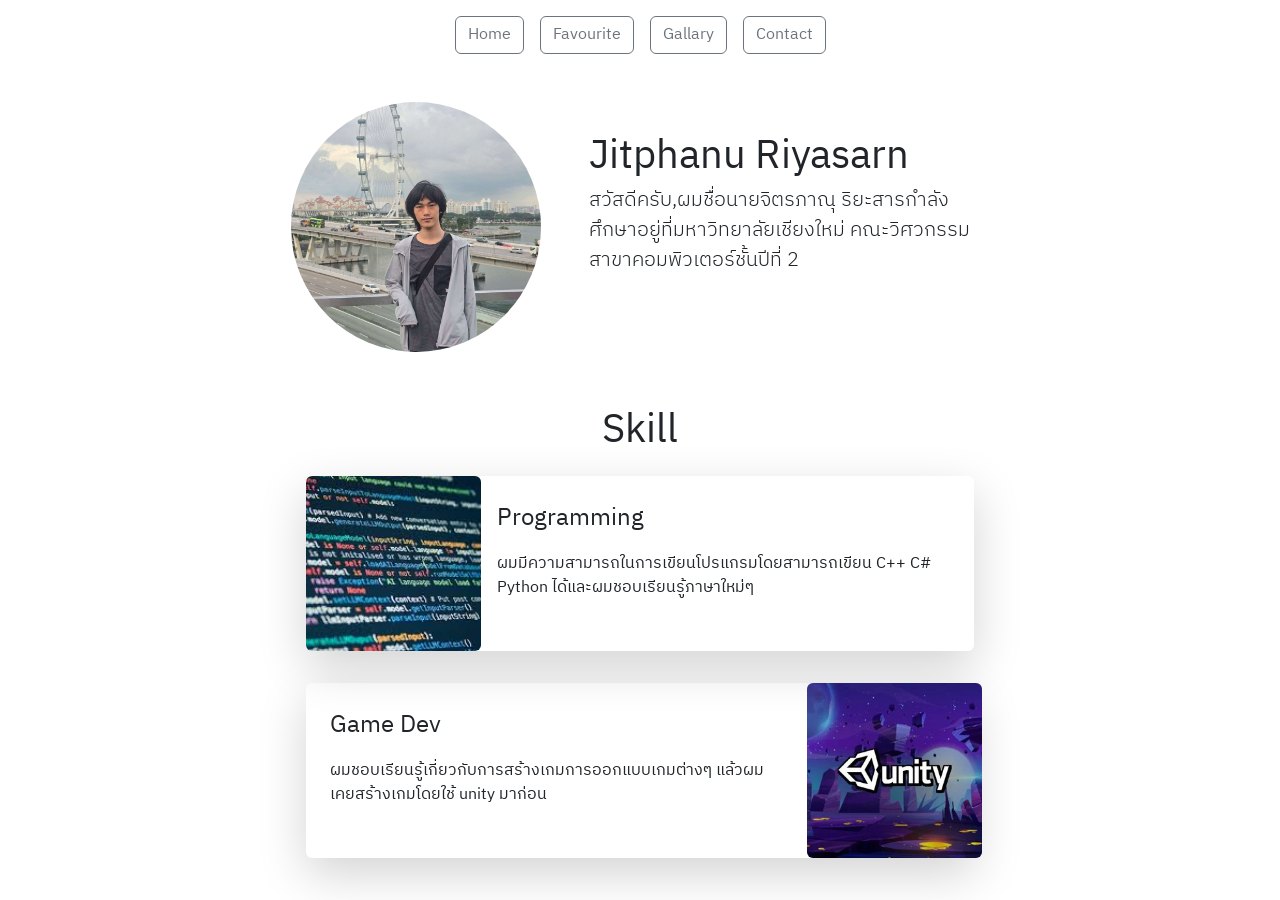
==== index.html @ a458011f "edit2" ====
<!doctype html>
<html lang="en">
  <head>
    <meta charset="UTF-8" />
    <meta name="viewport" content="width=device-width, initial-scale=1.0" />
    <link
      href="https://cdn.jsdelivr.net/npm/bootstrap@5.3.8/dist/css/bootstrap.min.css"
      rel="stylesheet"
      integrity="sha384-sRIl4kxILFvY47J16cr9ZwB07vP4J8+LH7qKQnuqkuIAvNWLzeN8tE5YBujZqJLB"
      crossorigin="anonymous"
    />
    <link rel="preconnect" href="https://fonts.googleapis.com" />
    <link rel="preconnect" href="https://fonts.gstatic.com" crossorigin />
    <link
      href="https://fonts.googleapis.com/css2?family=Google+Sans:ital,opsz,wght@0,17..18,400..700;1,17..18,400..700&family=IBM+Plex+Sans+Thai:wght@100;200;300;400;500;600;700&family=Noto+Sans:ital,wght@0,100..900;1,100..900&family=Roboto:ital,wght@0,100..900;1,100..900&family=Rubik:ital,wght@0,300..900;1,300..900&display=swap"
      rel="stylesheet"
    />
    <link rel="stylesheet" href="style.css" />
    <title>My Portfolio</title>
  </head>
  <body>
    <div class="d-flex justify-content-center gap-3 fs-4 m-3 fontthai">
      <a href="index.html" class="btn btn-outline-secondary">Home</a>
      <a href="favorites.html" class="btn btn-outline-secondary">Favourite</a>
      <a href="gallary.html" class="btn btn-outline-secondary">Gallary</a>
      <a href="contact.html" class="btn btn-outline-secondary">Contact</a>
    </div>
    <div
      class="d-flex mx-auto my-5 justify-content-center gap-5 flex-wrap fontthai"
    >
      <img
        src="img/myself.jpg"
        class="rounded-circle"
        style="width: 250px; height: 250px; object-fit: cover"
      />
      <div class="mt-4" style="width: 400px;">
        <div class="d-block fs-1">Jitphanu Riyasarn</div>
        <div class="d-none d-sm-block fs-5 fw-light">
          สวัสดีครับ,ผมชื่อนายจิตรภาณุ
          ริยะสารกำลังศึกษาอยู่ที่มหาวิทยาลัยเชียงใหม่ คณะวิศวกรรม
          สาขาคอมพิวเตอร์ชั้นปีที่ 2
        </div>
      </div>
    </div>
    <div class="text-center fs-1 fontthai">Skill</div>
    <div class="mx-auto p-3 fontthai" style="max-width: 700px">
      <div class="shadow-lg rounded row g-0">
        <div class="col-sm-3 d-none d-sm-block">
          <img
            src="img/code.jpg"
            style="width: 175px; height: 175px; object-fit: cover"
            class="rounded"
          />
        </div>
        <div class="col-sm-9 p-4">
          <p class="fs-4">Programming</p>
          <p class="fs-6">ผมมีความสามารถในการเขียนโปรแกรมโดยสามารถเขียน C++ C# Python ได้และผมชอบเรียนรู้ภาษาใหม่ๆ</p>
        </div>
      </div>
    </div>
    <div class="mx-auto p-3 fontthai" style="max-width: 700px">
      <div class="shadow-lg rounded row g-0">
        <div class="col-sm-9 p-4">
          <p class="fs-4">Game Dev</p>
          <p class="fs-6">ผมชอบเรียนรู้เกี่ยวกับการสร้างเกมการออกแบบเกมต่างๆ แล้วผมเคยสร้างเกมโดยใช้ unity มาก่อน</p>
        </div>
        <div class="col-sm-3 d-none d-sm-block text-end">
          <img
            src="img/unity.webp"
            style="width: 175px; height: 175px; object-fit: cover"
            class="rounded"
          />
        </div>
      </div>
    </div>
  </body>
</html>
---- style.css ----
.fontthai {
  font-family: "IBM Plex Sans Thai", sans-serif;
  font-weight: 400;
  font-style: normal;
}
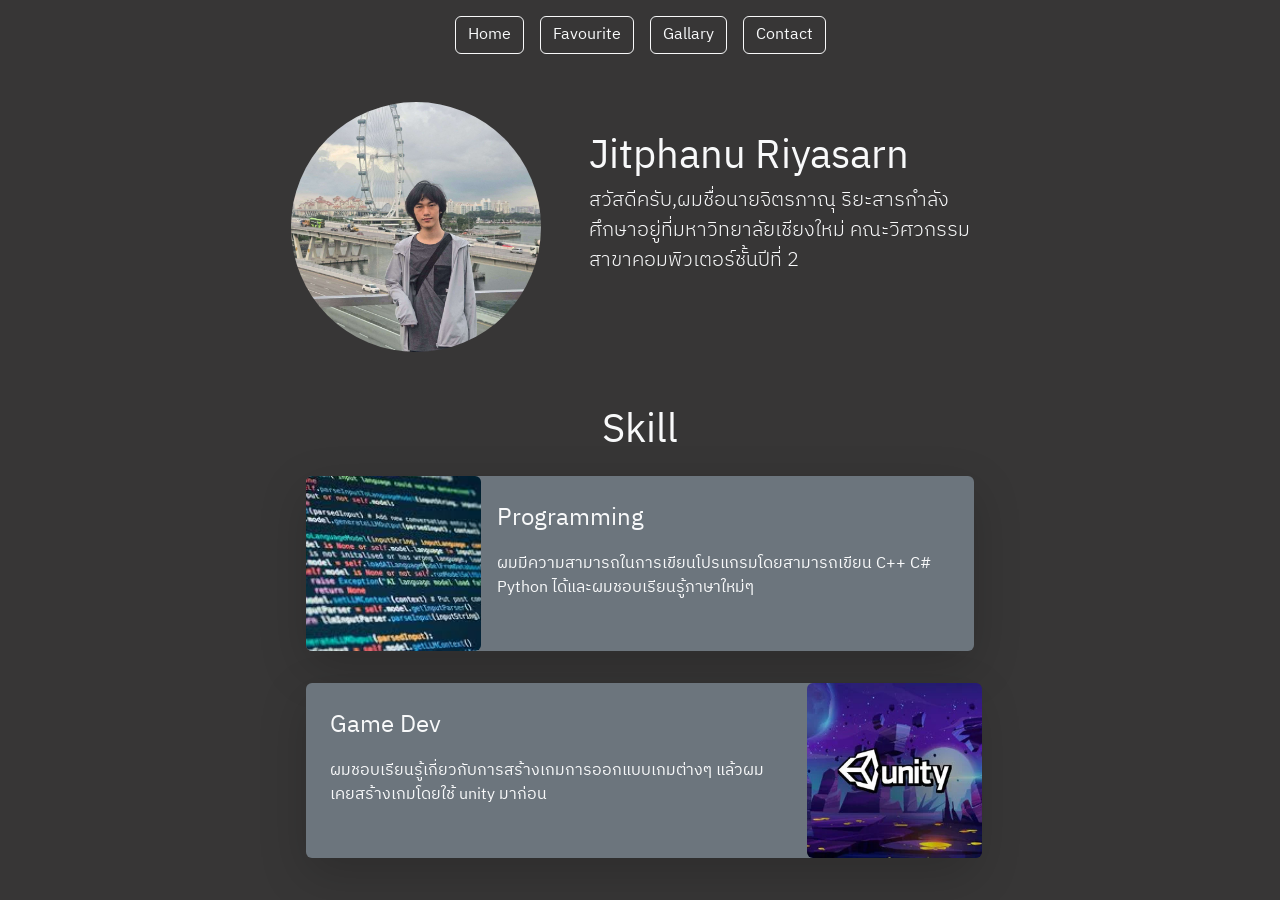
==== commit 2ce1156c: "update colors" ====
--- a/index.html
+++ b/index.html
@@ -18,12 +18,12 @@
     <link rel="stylesheet" href="style.css" />
     <title>My Portfolio</title>
   </head>
-  <body>
+  <body style="background-color: rgb(55, 54, 54);" class=" text-light">
     <div class="d-flex justify-content-center gap-3 fs-4 m-3 fontthai">
-      <a href="index.html" class="btn btn-outline-secondary">Home</a>
-      <a href="favorites.html" class="btn btn-outline-secondary">Favourite</a>
-      <a href="gallary.html" class="btn btn-outline-secondary">Gallary</a>
-      <a href="contact.html" class="btn btn-outline-secondary">Contact</a>
+      <a href="index.html" class="btn btn-outline-light">Home</a>
+      <a href="favorites.html" class="btn btn-outline-light">Favourite</a>
+      <a href="gallary.html" class="btn btn-outline-light">Gallary</a>
+      <a href="contact.html" class="btn btn-outline-light">Contact</a>
     </div>
     <div
       class="d-flex mx-auto my-5 justify-content-center gap-5 flex-wrap fontthai"
@@ -43,8 +43,8 @@
       </div>
     </div>
     <div class="text-center fs-1 fontthai">Skill</div>
-    <div class="mx-auto p-3 fontthai" style="max-width: 700px">
-      <div class="shadow-lg rounded row g-0">
+    <div class="mx-auto p-3 fontthai" style="max-width: 700px;">
+      <div class="shadow-lg rounded bg-secondary row g-0" >
         <div class="col-sm-3 d-none d-sm-block">
           <img
             src="img/code.jpg"
@@ -59,7 +59,7 @@
       </div>
     </div>
     <div class="mx-auto p-3 fontthai" style="max-width: 700px">
-      <div class="shadow-lg rounded row g-0">
+      <div class="shadow-lg rounded bg-secondary row g-0">
         <div class="col-sm-9 p-4">
           <p class="fs-4">Game Dev</p>
           <p class="fs-6">ผมชอบเรียนรู้เกี่ยวกับการสร้างเกมการออกแบบเกมต่างๆ แล้วผมเคยสร้างเกมโดยใช้ unity มาก่อน</p>
